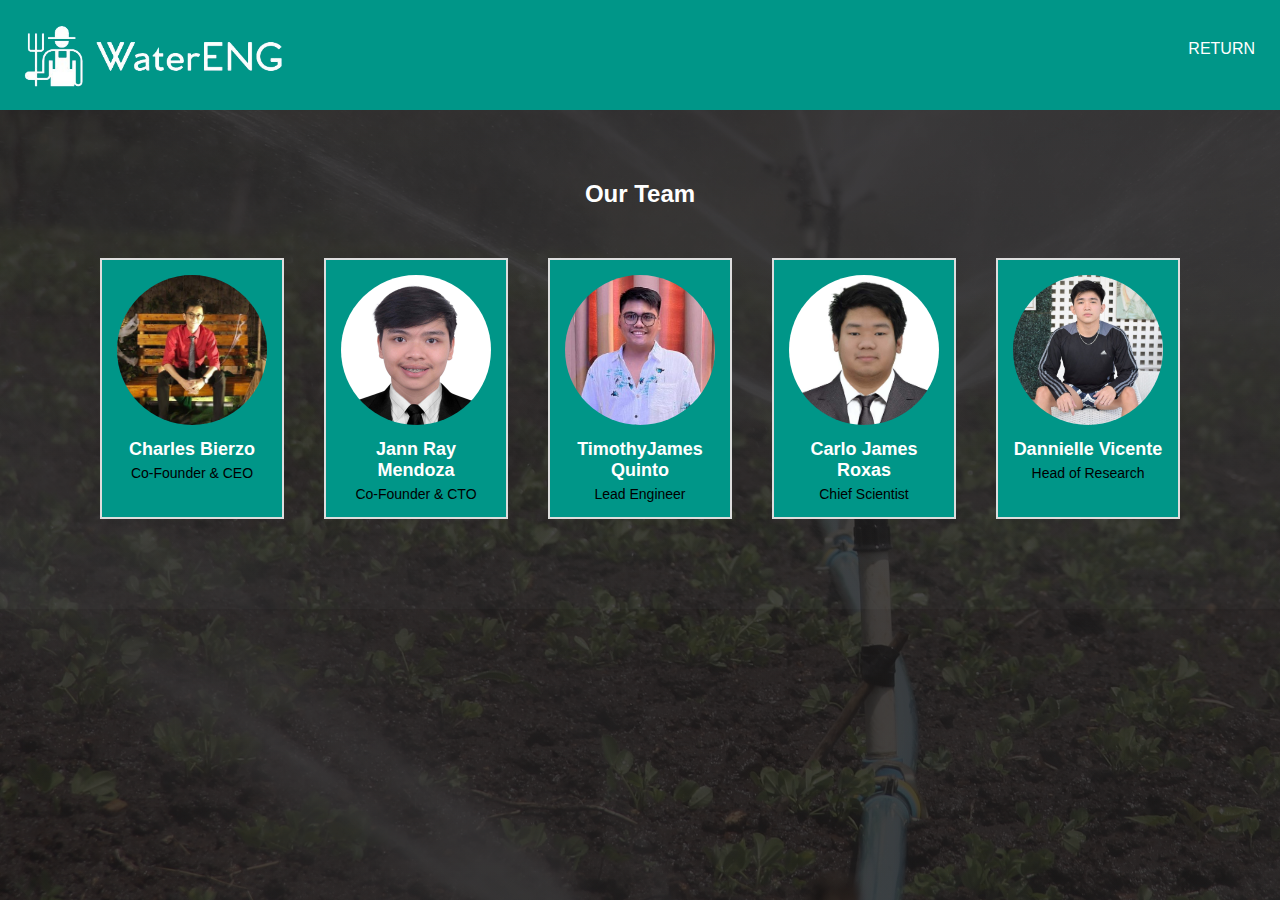
==== about.html @ 9fa60f80 "fixed" ====
<!DOCTYPE html>
<html lang="en">
  <head>
    <meta name="viewport" content="width=device-width, initial-scale=1.0" />
    <title>Smart Watering System</title>
    <link rel="stylesheet" href="about.css" />
  </head>
  <body>
    <!-- <div class="banner"> -->
      <div class="navbar">
        <img src="images\logo.jpg" class="logo" />
        <ul>
          <li><a href="index.html">RETURN</a></li>
        </ul>
      </div>


      <section class="about-section">
        <div class="container">
            <h2>Our Team</h2>
            <div class="team-members">
                <div class="team-member">
                    <img src="images\charles.jpg" alt="Profile Picture">
                    <h3>Charles Bierzo</h3>
                    <p>Co-Founder & CEO</p>
                </div>
                <div class="team-member">
                    <img src="images\jannray.jpg" alt="Profile Picture">
                    <h3>Jann Ray Mendoza</h3>
                    <p>Co-Founder & CTO</p>
                </div>
                <div class="team-member">
                    <img src="images\tim.jpg" alt="Profile Picture">
                    <h3>TimothyJames Quinto</h3>
                    <p>Lead Engineer</p>
                </div>
                <div class="team-member">
                    <img src="images\cjhay.jpg" alt="Profile Picture">
                    <h3>Carlo James Roxas</h3>
                    <p>Chief Scientist</p>
                </div>
                <div class="team-member">
                    <img src="images\dannielle.jpg" alt="Profile Picture">
                    <h3>Dannielle Vicente</h3>
                    <p>Head of Research</p>
                </div>
            </div>
        </div>
    </section>
  </body>
</html>
---- about.css ----
body {
    background-image:linear-gradient(rgba(21, 19, 19, 0.8),rgba(26, 25, 25, 0.8)),url("images/backgroundimage.jpg");
    font-family: 'Arial', sans-serif;
    margin: 0;
    padding: 0;
 
  }
  
  
  .navbar{
    width: auto;
    margin: auto;
    padding: 35px 0;
      display: flex;
      align-items: center;
      justify-content: space-between;
    
  
  }
  
  .navbar {
    width: auto;
    height: auto;
    background-color: #009688;
    color: #fff;
    padding: 1em;
    margin: auto;
    padding: 5px ;
    
    
  }
  
  .logo {
    width: auto;
    height: 100px;
  
  }
  
  .navbar ul li {
    list-style: none;
    display: inline-block;
    margin: 0 20px;
    position: relative;
  }
  
  .navbar ul li a{
    
    text-decoration: none;
    color: #fff;
    text-transform: uppercase;
  }
  
  .navbar ul li::after {                /*animation for the menu buttons*/
    content: '';
    height: 3px;
    width: 0%;
    background: #2c3e50;
    display: block;
    margin: 5px auto;
    transition: 0.5s;
  }
  .navbar ul li:hover:after{            /*animation for the menu buttons*/
    width: 100%;
    
  }
  
  * {
    margin: 0;
    padding: 0;
    box-sizing: border-box;
}

body {
    font-family: Arial, sans-serif;
    background-color: #f5f5f5;
}

.container {
    max-width: 800px;
    margin: 0 auto;
    padding: 20px;
}

.about-section {
    padding: 50px 0;
}

.about-section h2 {
    text-align: center;
    margin-bottom: 30px;
    color: #ffffff;
}

.team-members {
    display: flex;
    justify-content: center;
    flex-wrap: nowrap;
}

.team-member {

    text-align: center;
    width: 200px;
    margin-bottom: 30px;
    border: 2px solid #ddd; /* Adding border */
    padding: 15px; /* Adding padding */
    background-color: #009688; /* Fill color */
    margin: 20px;

}

.team-member img {
    width: 150px;
    height: 150px;
    border-radius: 50%;
    margin-bottom: 10px;
}

.team-member h3 {
    font-size: 18px;
    margin-bottom: 5px;
    color: #fff;
}

.team-member p {
    font-size: 14px;
    color: #000000;
}
  
  @media screen and (max-width: 768px) {
    .content {
      width: auto;
      display: flex;
      flex-direction: column;
      margin-top: 400px;
      top: 50%;
      transform: translateY(-50%);
      text-align: center;
      color: rgb(255, 255, 255);
      text-align: center;
      padding: 2em;
    }
  
    .features {
      display: flex;
      flex-direction: row;
      justify-content: center;
      align-items: flex-start;
      font-size: 11px;
    }
    
    .feature {
      text-align: center;
      width: 50%;
    }
    
    .logo {
      width: auto;
      height: 60px;
    }
    body {
      background-size: cover;
      background-position: center;
      overflow: visible;
    }
    .team-members {
        display: flex;
        justify-content: center;
        flex-wrap: wrap;
    }
    
  }
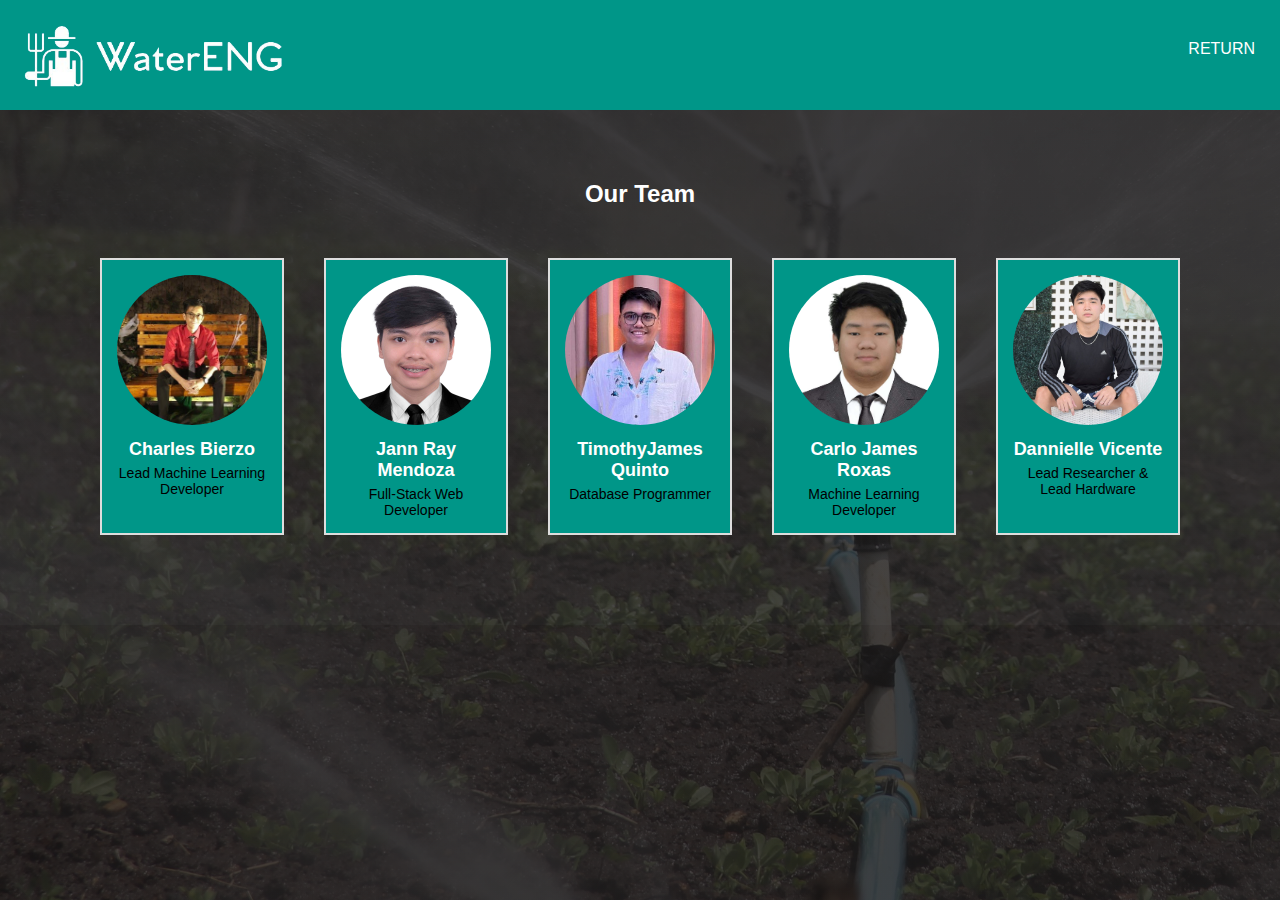
==== commit 93955c51: "final" ====
--- a/about.html
+++ b/about.html
@@ -22,27 +22,27 @@
                 <div class="team-member">
                     <img src="images\charles.jpg" alt="Profile Picture">
                     <h3>Charles Bierzo</h3>
-                    <p>Co-Founder & CEO</p>
+                    <p>Lead Machine Learning Developer</p>
                 </div>
                 <div class="team-member">
                     <img src="images\jannray.jpg" alt="Profile Picture">
                     <h3>Jann Ray Mendoza</h3>
-                    <p>Co-Founder & CTO</p>
+                    <p>Full-Stack Web Developer</p>
                 </div>
                 <div class="team-member">
                     <img src="images\tim.jpg" alt="Profile Picture">
                     <h3>TimothyJames Quinto</h3>
-                    <p>Lead Engineer</p>
+                    <p>Database Programmer</p>
                 </div>
                 <div class="team-member">
                     <img src="images\cjhay.jpg" alt="Profile Picture">
                     <h3>Carlo James Roxas</h3>
-                    <p>Chief Scientist</p>
+                    <p>Machine Learning Developer</p>
                 </div>
                 <div class="team-member">
                     <img src="images\dannielle.jpg" alt="Profile Picture">
                     <h3>Dannielle Vicente</h3>
-                    <p>Head of Research</p>
+                    <p>Lead Researcher & Lead Hardware</p>
                 </div>
             </div>
         </div>
